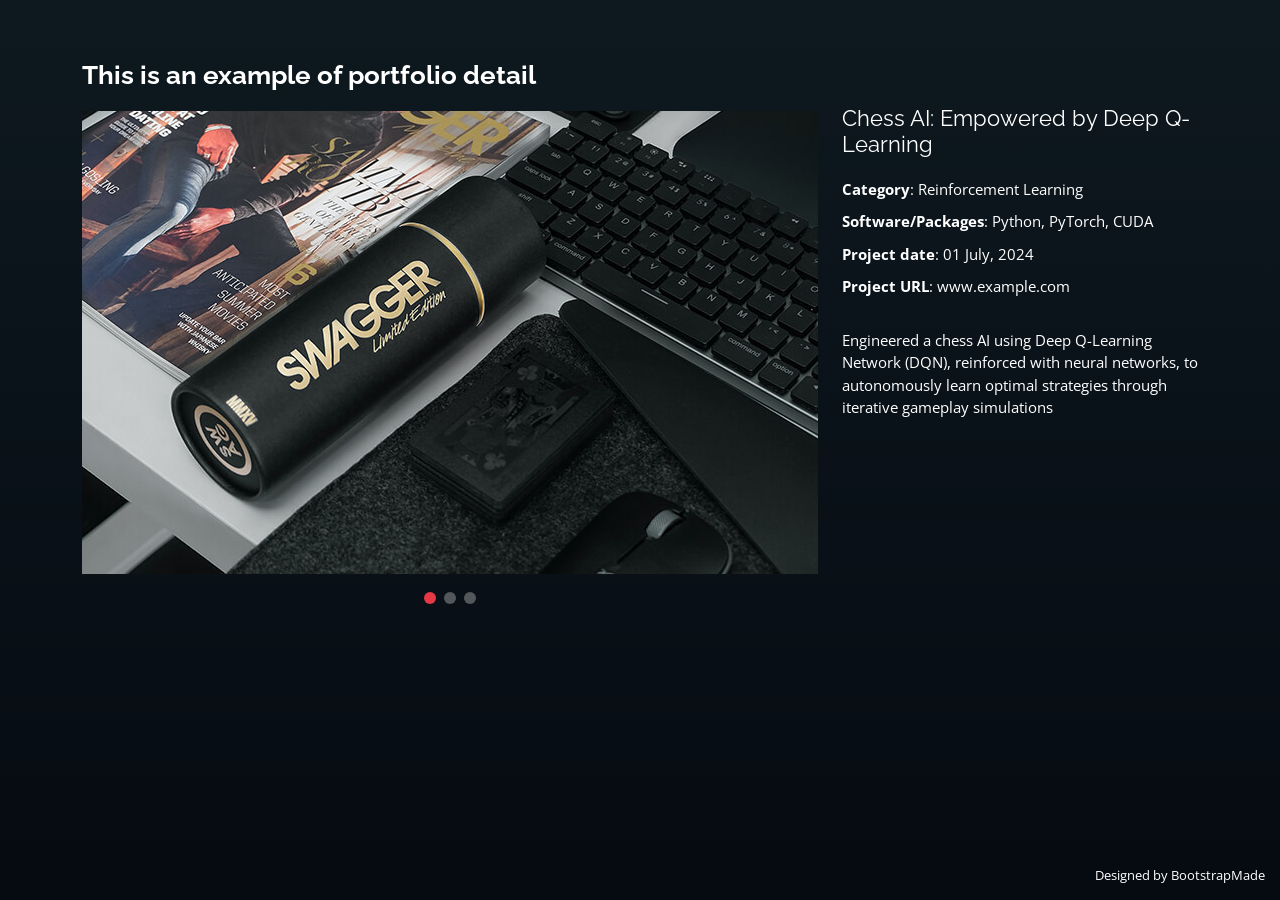
==== chess-portfolio-details.html @ 7451b136 "Portfolio Details Portfolio Details Added" ====
<!DOCTYPE html>
<html lang="en">

<head>
  <meta charset="utf-8">
  <meta content="width=device-width, initial-scale=1.0" name="viewport">

  <title>Portfolio Details - Personal Bootstrap Template</title>
  <meta content="" name="description">
  <meta content="" name="keywords">

  <!-- Favicons -->
  <link href="assets/img/favicon.png" rel="icon">
  <link href="assets/img/apple-touch-icon.png" rel="apple-touch-icon">

  <!-- Google Fonts -->
  <link href="https://fonts.googleapis.com/css?family=Open+Sans:300,300i,400,400i,600,600i,700,700i|Raleway:300,300i,400,400i,500,500i,600,600i,700,700i|Poppins:300,300i,400,400i,500,500i,600,600i,700,700i" rel="stylesheet">

  <!-- Vendor CSS Files -->
  <link href="assets/vendor/bootstrap/css/bootstrap.min.css" rel="stylesheet">
  <link href="assets/vendor/bootstrap-icons/bootstrap-icons.css" rel="stylesheet">
  <link href="assets/vendor/boxicons/css/boxicons.min.css" rel="stylesheet">
  <link href="assets/vendor/glightbox/css/glightbox.min.css" rel="stylesheet">
  <link href="assets/vendor/remixicon/remixicon.css" rel="stylesheet">
  <link href="assets/vendor/swiper/swiper-bundle.min.css" rel="stylesheet">

  <!-- Template Main CSS File -->
  <link href="assets/css/style.css" rel="stylesheet">

  <!-- =======================================================
  * Template Name: Personal
  * Template URL: https://bootstrapmade.com/personal-free-resume-bootstrap-template/
  * Updated: Mar 17 2024 with Bootstrap v5.3.3
  * Author: BootstrapMade.com
  * License: https://bootstrapmade.com/license/
  ======================================================== -->
</head>

<body>

  <main id="main">

    <!-- ======= Portfolio Details ======= -->
    <div id="portfolio-details" class="portfolio-details">
      <div class="container">

        <div class="row">

          <div class="col-lg-8">
            <h2 class="portfolio-title">This is an example of portfolio detail</h2>

            <div class="portfolio-details-slider swiper">
              <div class="swiper-wrapper align-items-center">

                <div class="swiper-slide">
                  <img src="assets/img/portfolio/portfolio-details-1.jpg" alt="">
                </div>

                <div class="swiper-slide">
                  <img src="assets/img/portfolio/portfolio-details-2.jpg" alt="">
                </div>

                <div class="swiper-slide">
                  <img src="assets/img/portfolio/portfolio-details-3.jpg" alt="">
                </div>

              </div>
              <div class="swiper-pagination"></div>
            </div>

          </div>

          <div class="col-lg-4 portfolio-info">
            <h3>Chess AI: Empowered by Deep Q-Learning</h3>
            <ul>
              <li><strong>Category</strong>: Reinforcement Learning</li>
              <li><strong>Software/Packages</strong>: Python, PyTorch, CUDA</li>
              <li><strong>Project date</strong>: 01 July, 2024</li>
              <li><strong>Project URL</strong>: <a href="#">www.example.com</a></li>
            </ul>

            <p>
              Engineered a chess AI using Deep Q-Learning Network (DQN), reinforced with neural networks, to autonomously learn optimal strategies through iterative gameplay simulations
            </p>
          </div>

        </div>

      </div>
    </div><!-- End Portfolio Details -->

  </main><!-- End #main -->

  <div class="credits">
    <!-- All the links in the footer should remain intact. -->
    <!-- You can delete the links only if you purchased the pro version. -->
    <!-- Licensing information: https://bootstrapmade.com/license/ -->
    <!-- Purchase the pro version with working PHP/AJAX contact form: https://bootstrapmade.com/personal-free-resume-bootstrap-template/ -->
    Designed by <a href="https://bootstrapmade.com/">BootstrapMade</a>
  </div>

  <!-- Vendor JS Files -->
  <script src="assets/vendor/purecounter/purecounter_vanilla.js"></script>
  <script src="assets/vendor/bootstrap/js/bootstrap.bundle.min.js"></script>
  <script src="assets/vendor/glightbox/js/glightbox.min.js"></script>
  <script src="assets/vendor/isotope-layout/isotope.pkgd.min.js"></script>
  <script src="assets/vendor/swiper/swiper-bundle.min.js"></script>
  <script src="assets/vendor/waypoints/noframework.waypoints.js"></script>
  <script src="assets/vendor/php-email-form/validate.js"></script>

  <!-- Template Main JS File -->
  <script src="assets/js/main.js"></script>

</body>

</html>
---- assets/css/style.css ----
/**
* Template Name: Personal
* Template URL: https://bootstrapmade.com/personal-free-resume-bootstrap-template/
* Updated: Mar 17 2024 with Bootstrap v5.3.3
* Author: BootstrapMade.com
* License: https://bootstrapmade.com/license/
*/

/*--------------------------------------------------------------
# General
--------------------------------------------------------------*/
body {
  font-family: "Open Sans", sans-serif;
  background-color: #1D3557;
  color: #fff;
  position: relative;
  background: transparent;
}

body::before {
  content: "";
  position: fixed;
  background: linear-gradient(to bottom, #457B9D 0%, #1D3557 100%);
  background-size: cover;
  left: 0;
  right: 0;
  top: 0;
  height: 100vh;
  z-index: -1;
}

@media (min-width: 1024px) {
  body::before {
    background-attachment: fixed;
  }
}

a {
  color: #FFFFFF;
  text-decoration: none;
}

a:hover {
  color: #E63946;
  text-decoration: none;
}

h1,
h2,
h3,
h4,
h5,
h6 {
  font-family: "Raleway", sans-serif;
}

/*--------------------------------------------------------------
# Header
--------------------------------------------------------------*/
#header {
  transition: ease-in-out 0.3s;
  position: relative;
  height: 100vh;
  display: flex;
  align-items: center;
  z-index: 997;
  overflow-y: auto;
}

#header * {
  transition: ease-in-out 0.3s;
}

#header h1 {
  font-size: 48px;
  margin: 0;
  padding: 0;
  line-height: 1;
  font-weight: 700;
  font-family: "Poppins", sans-serif;
}

#header h1 a,
#header h1 a:hover {
  color: #F1FAEE;
  line-height: 1;
  display: inline-block;
}

#header h2 {
  font-size: 24px;
  margin-top: 20px;
  color: rgba(255, 255, 255, 0.8);
}

#header h2 span {
  color: #fff;
  border-bottom: 2px solid #E63946;
  padding-bottom: 6px;
}

#header img {
  padding: 0;
  margin: 0;
}

#header .social-links {
  margin-top: 40px;
  display: flex;
}

#header .social-links a {
  font-size: 16px;
  display: flex;
  justify-content: center;
  align-items: center;
  background: rgba(148, 117, 117, 0.1);
  color: #fff;
  line-height: 1;
  margin-right: 8px;
  border-radius: 50%;
  width: 40px;
  height: 40px;
}

#header .social-links a:hover {
  background: #E63946;
}

@media (max-width: 992px) {
  #header h1 {
    font-size: 36px;
  }

  #header h2 {
    font-size: 20px;
    line-height: 30px;
  }

  #header .social-links {
    margin-top: 15px;
  }

  #header .container {
    display: flex;
    flex-direction: column;
    align-items: center;
  }
}

/* Header Top */
#header.header-top {
  height: 80px;
  position: fixed;
  left: 0;
  top: 0;
  right: 0;
  background: #1d3557;
}

#header.header-top .social-links,
#header.header-top h2 {
  display: none;
}

#header.header-top h1 {
  margin-right: auto;
  font-size: 36px;
}

#header.header-top img {
  max-height: 60px;
  margin-right: 20px !important;
}

#header.header-top .container {
  display: flex;
  align-items: center;
}

#header.header-top .navbar {
  margin: 0;
}

@media (max-width: 768px) {
  #header.header-top {
    height: 60px;
  }

  #header.header-top h1 {
    font-size: 26px;
  }
}

/*--------------------------------------------------------------
# Navigation Menu
--------------------------------------------------------------*/
/**
* Desktop Navigation 
*/
.navbar {
  padding: 0;
  margin-top: 35px;
}

.navbar ul {
  margin: 0;
  padding: 0;
  display: flex;
  list-style: none;
  align-items: center;
}

.navbar li {
  position: relative;
}

.navbar li+li {
  margin-left: 30px;
}

.navbar a,
.navbar a:focus {
  display: flex;
  align-items: center;
  justify-content: space-between;
  padding: 0;
  font-family: "Poppins", sans-serif;
  font-size: 16px;
  font-weight: 400;
  color: rgba(255, 255, 255, 0.7);
  white-space: nowrap;
  transition: 0.3s;
}

.navbar a i,
.navbar a:focus i {
  font-size: 12px;
  line-height: 0;
  margin-left: 5px;
}

.navbar a:before {
  content: "";
  position: absolute;
  width: 0;
  height: 2px;
  bottom: -4px;
  left: 0;
  background-color: #E63946;
  visibility: hidden;
  width: 0px;
  transition: all 0.3s ease-in-out 0s;
}

.navbar a:hover:before,
.navbar li:hover>a:before,
.navbar .active:before {
  visibility: visible;
  width: 25px;
}

.navbar a:hover,
.navbar .active,
.navbar .active:focus,
.navbar li:hover>a {
  color: #fff;
}

/**
* Mobile Navigation 
*/
.mobile-nav-toggle {
  color: #fff;
  font-size: 28px;
  cursor: pointer;
  display: none;
  line-height: 0;
  transition: 0.5s;
  position: fixed;
  right: 15px;
  top: 15px;
}

@media (max-width: 991px) {
  .mobile-nav-toggle {
    display: block;
  }

  .navbar ul {
    display: none;
  }
}

.navbar-mobile {
  position: fixed;
  overflow: hidden;
  top: 0;
  right: 0;
  left: 0;
  bottom: 0;
  background: rgba(0, 0, 0, 0.9);
  transition: 0.3s;
  z-index: 999;
  margin-top: 0;
}

.navbar-mobile .mobile-nav-toggle {
  position: absolute;
  top: 15px;
  right: 15px;
}

.navbar-mobile ul {
  display: block;
  position: absolute;
  top: 55px;
  right: 15px;
  bottom: 45px;
  left: 15px;
  padding: 10px 0;
  overflow-y: auto;
  transition: 0.3s;
  border: 2px solid rgba(255, 255, 255, 0.2);
}

.navbar-mobile li {
  padding: 12px 20px;
}

.navbar-mobile li+li {
  margin: 0;
}

.navbar-mobile a,
.navbar-mobile a:focus {
  font-size: 16px;
  position: relative;
}

/*--------------------------------------------------------------
# Sections General
--------------------------------------------------------------*/
section {
  overflow: hidden;
  position: absolute;
  width: 100%;
  top: 140px;
  bottom: 100%;
  opacity: 0;
  transition: ease-in-out 0.4s;
  z-index: 2;
}

section.section-show {
  top: 100px;
  bottom: auto;
  opacity: 1;
  padding-bottom: 45px;
}

section .container {
  background: #1d355766;
  padding: 30px;
}

@media (max-width: 768px) {
  section {
    top: 120px;
  }

  section.section-show {
    top: 80px;
  }
}

.section-title h2 {
  font-size: 14px;
  font-weight: 500;
  padding: 0;
  line-height: 1px;
  margin: 0 0 20px 0;
  letter-spacing: 2px;
  text-transform: uppercase;
  color: #F1FAEE;
  font-family: "Poppins", sans-serif;
}

.section-title h2::after {
  content: "";
  width: 120px;
  height: 1px;
  display: inline-block;
  background: #E63946;
  margin: 4px 10px;
}

.section-title p {
  margin: 0;
  margin: -15px 0 15px 0;
  font-size: 36px;
  font-weight: 700;
  text-transform: uppercase;
  font-family: "Poppins", sans-serif;
  color: #fff;
}

/*--------------------------------------------------------------
# About
--------------------------------------------------------------*/
.about-me .content h3 {
  font-weight: 700;
  font-size: 26px;
  color: #E63946;
}

.about-me .content ul {
  list-style: none;
  padding: 0;
}

.about-me .content ul li {
  margin-bottom: 20px;
  display: flex;
  align-items: center;
}

.about-me .content ul strong {
  margin-right: 10px;
}

.about-me .content ul i {
  font-size: 16px;
  margin-right: 5px;
  color: #E63946;
  line-height: 0;
}

.about-me .content p:last-child {
  margin-bottom: 0;
}

/*--------------------------------------------------------------
# Counts
--------------------------------------------------------------*/
.counts {
  padding: 70px 0 60px;
}

.counts .count-box {
  padding: 30px 30px 25px 30px;
  width: 100%;
  position: relative;
  text-align: center;
  background: rgba(255, 255, 255, 0.08);
}

.counts .count-box i {
  position: absolute;
  top: -25px;
  left: 50%;
  transform: translateX(-50%);
  font-size: 24px;
  background: rgba(255, 255, 255, 0.1);
  padding: 12px;
  color: #E63946;
  border-radius: 50px;
  line-height: 0;
}

.counts .count-box span {
  font-size: 36px;
  display: block;
  font-weight: 600;
  color: #fff;
}

.counts .count-box p {
  padding: 0;
  margin: 0;
  font-family: "Raleway", sans-serif;
  font-size: 14px;
}

/*--------------------------------------------------------------
# Skills
--------------------------------------------------------------*/
.skills .progress {
  height: 60px;
  display: block;
  background: none;
  border-radius: 0;
}

.skills .progress .skill {
  padding: 10px 0;
  margin: 0;
  text-transform: uppercase;
  display: block;
  font-weight: 600;
  font-family: "Poppins", sans-serif;
  color: #fff;
}

.skills .progress .skill .val {
  float: right;
  font-style: normal;
}

.skills .progress-bar-wrap {
  background: rgba(255, 255, 255, 0.2);
}

.skills .progress-bar {
  width: 1px;
  height: 10px;
  transition: 0.9s;
  background-color: #E63946;
}

/*--------------------------------------------------------------
# Interests
--------------------------------------------------------------*/
.interests .icon-box {
  display: flex;
  align-items: center;
  padding: 20px;
  background: rgba(255, 255, 255, 0.08);
  transition: ease-in-out 0.3s;
}

.interests .icon-box i {
  font-size: 32px;
  padding-right: 10px;
  line-height: 1;
}

.interests .icon-box h3 {
  font-weight: 700;
  margin: 0;
  padding: 0;
  line-height: 1;
  font-size: 16px;
  color: #fff;
}

.interests .icon-box:hover {
  background: rgba(255, 255, 255, 0.12);
}

/*--------------------------------------------------------------
# Testimonials
--------------------------------------------------------------*/
.testimonials .testimonials-carousel,
.testimonials .testimonials-slider {
  overflow: hidden;
}

.testimonials .testimonial-item {
  box-sizing: content-box;
  min-height: 320px;
}

.testimonials .testimonial-item .testimonial-img {
  width: 90px;
  border-radius: 50%;
  margin: -40px 0 0 40px;
  position: relative;
  z-index: 2;
  border: 6px solid rgba(255, 255, 255, 0.12);
}

.testimonials .testimonial-item h3 {
  font-size: 18px;
  font-weight: bold;
  margin: 10px 0 5px 45px;
  color: #fff;
}

.testimonials .testimonial-item h4 {
  font-size: 14px;
  color: #999;
  margin: 0 0 0 45px;
}

.testimonials .testimonial-item .quote-icon-left,
.testimonials .testimonial-item .quote-icon-right {
  color: rgba(255, 255, 255, 0.25);
  font-size: 26px;
}

.testimonials .testimonial-item .quote-icon-left {
  display: inline-block;
  left: -5px;
  position: relative;
}

.testimonials .testimonial-item .quote-icon-right {
  display: inline-block;
  right: -5px;
  position: relative;
  top: 10px;
}

.testimonials .testimonial-item p {
  font-style: italic;
  margin: 0 15px 0 15px;
  padding: 20px 20px 60px 20px;
  background: rgba(255, 255, 255, 0.1);
  position: relative;
  border-radius: 6px;
  position: relative;
  z-index: 1;
}

.testimonials .swiper-pagination {
  margin-top: 20px;
  position: relative;
}

.testimonials .swiper-pagination .swiper-pagination-bullet {
  width: 12px;
  height: 12px;
  opacity: 1;
  background-color: rgba(255, 255, 255, 0.3);
}

.testimonials .swiper-pagination .swiper-pagination-bullet-active {
  background-color: #E63946;
}

/*--------------------------------------------------------------
# Education
--------------------------------------------------------------*/
.education .education-title {
  font-size: 26px;
  font-weight: 700;
  margin-top: 20px;
  margin-bottom: 20px;
  color: #fff;
}

.education .institution-logo {
  width: 150px;
  height: 150px;
  margin-right: 15px;
  display: inline-block;
  vertical-align: top;
}

.education .institution-logo img {
  max-width: 100%;
  max-height: 100%;
}

.education .education-item {
  padding: 0 0 20px 20px; /* Adjust left padding to accommodate the icon */
  margin-top: -2px;
  border-left: 2px solid rgba(255, 255, 255, 0.2);
  position: relative;
}

.education .education-item h4 {
  line-height: 18px;
  font-size: 18px;
  font-weight: 600;
  text-transform: uppercase;
  font-family: "Poppins", sans-serif;
  /* color: #E63946; */
  margin-bottom: 10px;
}

.education .education-item h5 {
  font-size: 16px;
  background: rgba(255, 255, 255, 0.15);
  padding: 5px 15px;
  display: inline-block;
  font-weight: 600;
  margin-bottom: 10px;
}

.education .education-item ul {
  padding-left: 20px;
}

/* .education .education-item ul li {
  padding-bottom: 10px;
} */

.education .education-item:last-child {
  padding-bottom: 0;
}

.education .education-item::before {
  content: "";
  position: absolute;
  width: 16px;
  height: 16px;
  border-radius: 50px;
  left: -9px;
  top: 0;
  background: #E63946;
  border: 2px solid #E63946;
}

.education .education-item:nth-child(1)::after {
  content: "";
  position: absolute;
  width: 150px; /* Adjust size for specific icon */
  height: 150px; /* Adjust size for specific icon */
  background-image: url('../img/asu.png'); /* Path to your specific icon */
  background-size: contain;
  background-repeat: no-repeat;
  left: -180px; /* Adjust positioning for the icon */
  top: 50%; /* Center vertically */
  transform: translateY(-50%);
}

.education .education-item:nth-child(2)::after {
  content: "";
  position: absolute;
  width: 150px; /* Adjust size for specific icon */
  height: 150px; /* Adjust size for specific icon */
  background-image: url('../img/giki.png'); /* Path to your specific icon */
  background-size: contain;
  background-repeat: no-repeat;
  left: -180px; /* Adjust positioning for the icon */
  top: 50%; /* Center vertically */
  transform: translateY(-50%);
}

.education .education-item::before,
.education .education-item::after {
  z-index: 1; /* Ensure icons are above border-left */
}

.education-section {
  max-width: 1000px;
  margin-left: 190px;
}

/*--------------------------------------------------------------
# Experience
--------------------------------------------------------------*/
.experience .experience-title {
  font-size: 26px;
  font-weight: 700;
  margin-top: 20px;
  margin-bottom: 20px;
  color: #fff;
}

.experience .institution-logo {
  width: 150px;
  height: 150px;
  margin-right: 15px;
  display: inline-block;
  vertical-align: top;
}

.experience .institution-logo img {
  max-width: 100%;
  max-height: 100%;
}

.experience .experience-item {
  padding: 0 0 20px 20px; /* Adjust left padding to accommodate the icon */
  margin-top: -2px;
  border-left: 2px solid rgba(255, 255, 255, 0.2);
  position: relative;
}

.experience .experience-item h4 {
  line-height: 18px;
  font-size: 18px;
  font-weight: 600;
  text-transform: uppercase;
  font-family: "Poppins", sans-serif;
  /* color: #E63946; */
  margin-bottom: 10px;
}

.experience .experience-item h5 {
  font-size: 16px;
  background: rgba(255, 255, 255, 0.15);
  padding: 5px 15px;
  display: inline-block;
  font-weight: 600;
  margin-bottom: 10px;
}

.experience .experience-item ul {
  padding-left: 20px;
}

/* .experience .experience-item ul li {
  padding-bottom: 10px;
} */

.experience .experience-item:last-child {
  padding-bottom: 0;
}

.experience .experience-item::before {
  content: "";
  position: absolute;
  width: 16px;
  height: 16px;
  border-radius: 50px;
  left: -9px;
  top: 0;
  background: #E63946;
  border: 2px solid #E63946;
}

.experience .experience-item:nth-child(1)::after {
  content: "";
  position: absolute;
  width: 150px; /* Adjust size for specific icon */
  height: 150px; /* Adjust size for specific icon */
  background-image: url('../img/asu.png'); /* Path to your specific icon */
  background-size: contain;
  background-repeat: no-repeat;
  left: -180px; /* Adjust positioning for the icon */
  top: 50%; /* Center vertically */
  transform: translateY(-50%);
}

.experience .experience-item:nth-child(2)::after {
  content: "";
  position: absolute;
  width: 150px; /* Adjust size for specific icon */
  height: 150px; /* Adjust size for specific icon */
  background-image: url('../img/giki.png'); /* Path to your specific icon */
  background-size: contain;
  background-repeat: no-repeat;
  left: -180px; /* Adjust positioning for the icon */
  top: 50%; /* Center vertically */
  transform: translateY(-50%);
}

.experience .experience-item::before,
.experience .experience-item::after {
  z-index: 1; /* Ensure icons are above border-left */
}

.experience-section {
  max-width: 1000px;
  margin-left: 190px;
}

/*--------------------------------------------------------------
# Services
--------------------------------------------------------------*/
.skills .section-title {
  text-align: center;
  margin-bottom: 40px;
}

.skills .skills-section {
  display: grid;
  grid-template-columns: repeat(3, 1fr);
  gap: 20px;
}

.skills .skills-column {
  background: rgba(204, 204, 204, 0.1);
  padding: 20px;
  border-radius: 10px;
  transition: all ease-in-out 0.3s;
  text-align: center;
}

.skills .skills-column h3 {
  font-size: 24px;
  font-weight: 700;
  margin-bottom: 20px;
  color: #FFFFFF;
}

.skills .skills-column ul {
  list-style: none;
  padding: 0;
}

.skills .skills-column ul li {
  font-size: 16px;
  line-height: 24px;
  margin-bottom: 10px;
  color: #fff;
  transition: color 0.3s ease;
}

.skills .skills-column ul li:hover {
  color: #FFFFFF;
}
/*--------------------------------------------------------------
# Portfolio
--------------------------------------------------------------*/
.portfolio .portfolio-item {
  margin-bottom: 30px;
}

.portfolio #portfolio-flters {
  padding: 0;
  margin: 0 auto 15px auto;
  list-style: none;
  text-align: center;
  border-radius: 50px;
  padding: 2px 15px;
}

.portfolio #portfolio-flters li {
  cursor: pointer;
  display: inline-block;
  padding: 8px 16px 10px 16px;
  font-size: 14px;
  font-weight: 600;
  line-height: 1;
  text-transform: uppercase;
  color: #fff;
  background: rgba(255, 255, 255, 0.1);
  margin: 0 3px 10px 3px;
  transition: all 0.3s ease-in-out;
  border-radius: 4px;
}

.portfolio #portfolio-flters li:hover,
.portfolio #portfolio-flters li.filter-active {
  background: #E63946;
}

.portfolio #portfolio-flters li:last-child {
  margin-right: 0;
}

.portfolio .portfolio-wrap {
  transition: 0.3s;
  position: relative;
  overflow: hidden;
  z-index: 1;
  background: rgba(0, 0, 0, 0.6);
}

.portfolio .portfolio-wrap::before {
  content: "";
  background: rgba(0, 0, 0, 0.6);
  position: absolute;
  left: 30px;
  right: 30px;
  top: 30px;
  bottom: 30px;
  transition: all ease-in-out 0.3s;
  z-index: 2;
  opacity: 0;
}

.portfolio .portfolio-wrap .portfolio-info {
  opacity: 0;
  position: absolute;
  top: 0;
  left: 0;
  right: 0;
  bottom: 0;
  text-align: center;
  z-index: 3;
  transition: all ease-in-out 0.3s;
  display: flex;
  flex-direction: column;
  justify-content: center;
  align-items: center;
}

.portfolio .portfolio-wrap .portfolio-info::before {
  display: block;
  content: "";
  width: 48px;
  height: 48px;
  position: absolute;
  top: 35px;
  left: 35px;
  border-top: 3px solid #fff;
  border-left: 3px solid #fff;
  transition: all 0.5s ease 0s;
  z-index: 9994;
}

.portfolio .portfolio-wrap .portfolio-info::after {
  display: block;
  content: "";
  width: 48px;
  height: 48px;
  position: absolute;
  bottom: 35px;
  right: 35px;
  border-bottom: 3px solid #fff;
  border-right: 3px solid #fff;
  transition: all 0.5s ease 0s;
  z-index: 9994;
}

.portfolio .portfolio-wrap .portfolio-info h4 {
  font-size: 20px;
  color: #fff;
  font-weight: 600;
}

.portfolio .portfolio-wrap .portfolio-info p {
  color: #ffffff;
  font-size: 14px;
  text-transform: uppercase;
  padding: 0;
  margin: 0;
}

.portfolio .portfolio-wrap .portfolio-links {
  text-align: center;
  z-index: 4;
}

.portfolio .portfolio-wrap .portfolio-links a {
  color: #fff;
  margin: 0 2px;
  font-size: 28px;
  display: inline-block;
  transition: 0.3s;
}

.portfolio .portfolio-wrap .portfolio-links a:hover {
  color: #63eda3;
}

.portfolio .portfolio-wrap:hover::before {
  top: 0;
  left: 0;
  right: 0;
  bottom: 0;
  opacity: 1;
}

.portfolio .portfolio-wrap:hover .portfolio-info {
  opacity: 1;
}

.portfolio .portfolio-wrap:hover .portfolio-info::before {
  top: 15px;
  left: 15px;
}

.portfolio .portfolio-wrap:hover .portfolio-info::after {
  bottom: 15px;
  right: 15px;
}

/*--------------------------------------------------------------
# Portfolio Details
--------------------------------------------------------------*/
.portfolio-details {
  padding-top: 40px;
  background: rgba(0, 0, 0, 0.8);
  position: fixed;
  left: 0;
  right: 0;
  top: 0;
  bottom: 0;
  overflow-y: auto;
}

.portfolio-details .container {
  padding-top: 20px;
  padding-bottom: 40px;
}

.portfolio-details .portfolio-title {
  font-size: 26px;
  font-weight: 700;
  margin-bottom: 20px;
}

.portfolio-details .portfolio-info {
  padding-top: 45px;
}

.portfolio-details .portfolio-info h3 {
  font-size: 22px;
  font-weight: 400;
  margin-bottom: 20px;
}

.portfolio-details .portfolio-info ul {
  list-style: none;
  padding: 0;
  font-size: 15px;
}

.portfolio-details .portfolio-info ul li+li {
  margin-top: 10px;
}

.portfolio-details .portfolio-info p {
  font-size: 15px;
  padding: 15px 0 0 0;
}

@media (max-width: 992px) {
  .portfolio-details .portfolio-info {
    padding-top: 20px;
  }
}

.portfolio-details .swiper-pagination {
  margin-top: 20px;
  position: relative;
}

.portfolio-details .swiper-pagination .swiper-pagination-bullet {
  width: 12px;
  height: 12px;
  opacity: 1;
  background-color: rgba(255, 255, 255, 0.3);
}

.portfolio-details .swiper-pagination .swiper-pagination-bullet-active {
  background-color: #E63946;
}

/*--------------------------------------------------------------
# Contact
--------------------------------------------------------------*/
.contact .info-box {
  color: #444444;
  padding: 20px;
  width: 100%;
  background: rgba(255, 255, 255, 0.08);
}

.contact .info-box i.bx {
  font-size: 24px;
  color: #E63946;
  border-radius: 50%;
  padding: 14px;
  float: left;
  background: rgba(255, 255, 255, 0.1);
}

.contact .info-box h3 {
  font-size: 20px;
  color: rgba(255, 255, 255, 0.5);
  font-weight: 700;
  margin: 10px 0 8px 68px;
}

.contact .info-box p {
  padding: 0;
  color: #fff;
  line-height: 24px;
  font-size: 14px;
  margin: 0 0 0 68px;
}

.contact .info-box .social-links {
  margin: 5px 0 0 68px;
  display: flex;
}

.contact .info-box .social-links a {
  font-size: 18px;
  display: inline-block;
  color: #fff;
  line-height: 1;
  margin-right: 12px;
  transition: 0.3s;
}

.contact .info-box .social-links a:hover {
  color: #E63946;
}

.contact .php-email-form {
  padding: 30px;
  background: rgba(255, 255, 255, 0.08);
}

.contact .php-email-form .error-message {
  display: none;
  background: rgba(255, 255, 255, 0.08);
  background: #ed3c0d;
  text-align: left;
  padding: 15px;
  font-weight: 600;
}

.contact .php-email-form .error-message br+br {
  margin-top: 25px;
}

.contact .php-email-form .sent-message {
  display: none;
  background: rgba(255, 255, 255, 0.08);
  background: #E63946;
  text-align: center;
  padding: 15px;
  font-weight: 600;
}

.contact .php-email-form .loading {
  display: none;
  background: rgba(255, 255, 255, 0.08);
  text-align: center;
  padding: 15px;
}

.contact .php-email-form .loading:before {
  content: "";
  display: inline-block;
  border-radius: 50%;
  width: 24px;
  height: 24px;
  margin: 0 10px -6px 0;
  border: 3px solid #E63946;
  border-top-color: #eee;
  animation: animate-loading 1s linear infinite;
}

.contact .php-email-form input,
.contact .php-email-form textarea {
  border-radius: 0;
  box-shadow: none;
  font-size: 14px;
  background: rgba(255, 255, 255, 0.08);
  border: 0;
  transition: 0.3s;
  color: #fff;
}

.contact .php-email-form input:focus,
.contact .php-email-form textarea:focus {
  background-color: rgba(255, 255, 255, 0.11);
}

.contact .php-email-form input::-moz-placeholder,
.contact .php-email-form textarea::-moz-placeholder {
  color: rgba(255, 255, 255, 0.3);
  opacity: 1;
}

.contact .php-email-form input::placeholder,
.contact .php-email-form textarea::placeholder {
  color: rgba(255, 255, 255, 0.3);
  opacity: 1;
}

.contact .php-email-form input {
  padding: 10px 15px;
}

.contact .php-email-form textarea {
  padding: 12px 15px;
}

.contact .php-email-form button[type=submit] {
  background: #E63946;
  border: 0;
  padding: 10px 30px;
  color: #fff;
  transition: 0.4s;
  border-radius: 4px;
}

.contact .php-email-form button[type=submit]:hover {
  background: #15bb62;
}

@keyframes animate-loading {
  0% {
    transform: rotate(0deg);
  }

  100% {
    transform: rotate(360deg);
  }
}

/*--------------------------------------------------------------
# Credits
--------------------------------------------------------------*/
.credits {
  position: fixed;
  right: 0;
  left: 0;
  bottom: 0;
  padding: 15px;
  text-align: right;
  font-size: 13px;
  color: #fff;
  z-index: 999999;
}

@media (max-width: 992px) {
  .credits {
    text-align: center;
    padding: 10px;
    background: rgba(0, 0, 0, 0.8);
  }
}

.credits a {
  color: #FFFFFF;
  transition: 0.3s;
}

.credits a:hover {
  color: #fff;
}
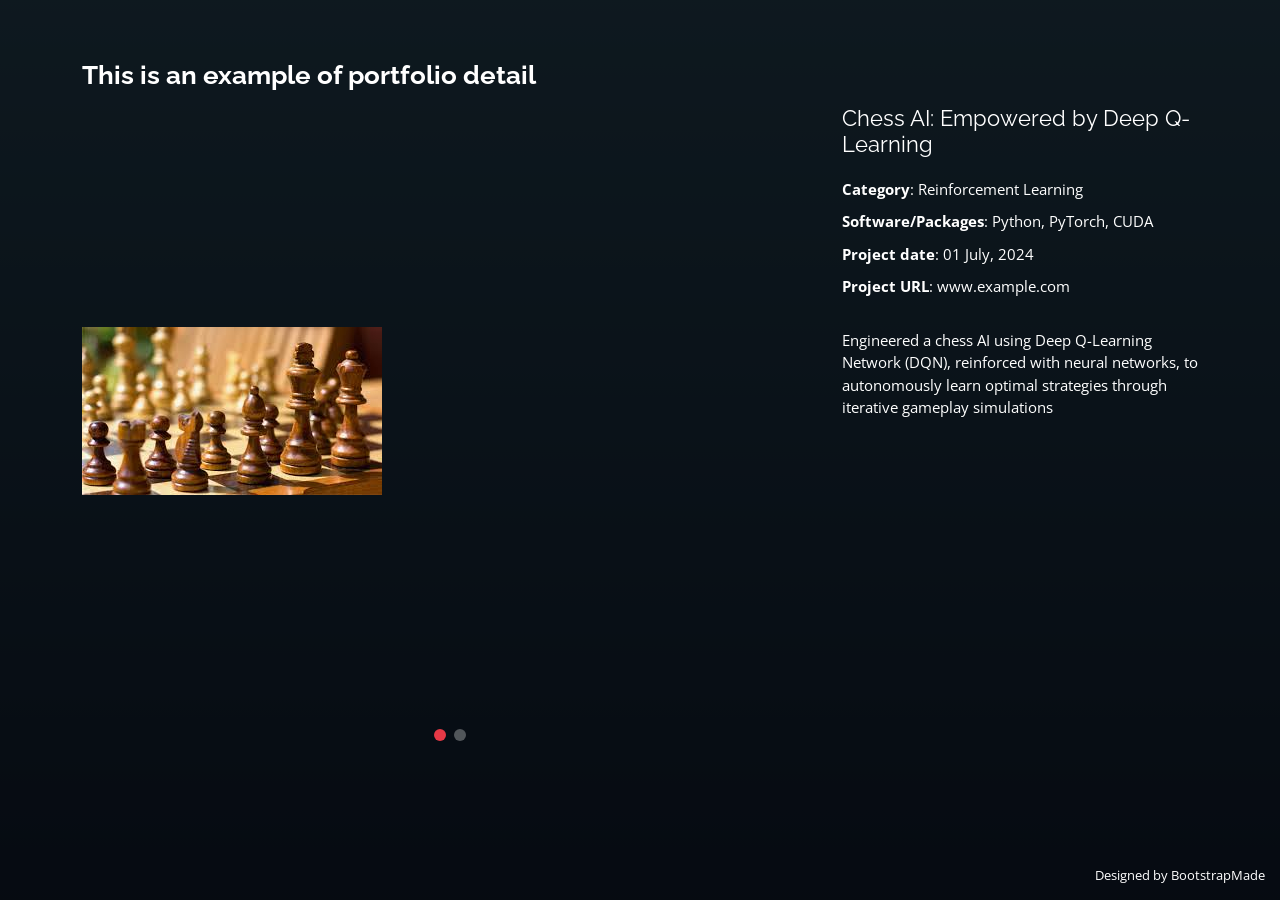
==== commit e2660b04: "New Changes 1. Updated Logo 2. Added new content  Published on tahamahmood.com domain" ====
--- a/chess-portfolio-details.html
+++ b/chess-portfolio-details.html
@@ -53,15 +53,11 @@
               <div class="swiper-wrapper align-items-center">
 
                 <div class="swiper-slide">
-                  <img src="assets/img/portfolio/portfolio-details-1.jpg" alt="">
+                  <img src="assets\img\portfolio\chess-match.jpeg" alt="">
                 </div>
 
                 <div class="swiper-slide">
-                  <img src="assets/img/portfolio/portfolio-details-2.jpg" alt="">
-                </div>
-
-                <div class="swiper-slide">
-                  <img src="assets/img/portfolio/portfolio-details-3.jpg" alt="">
+                  <img src="assets\img\portfolio\dqn-neutral-network.jpg" alt="">
                 </div>
 
               </div>
--- a/assets/css/style.css
+++ b/assets/css/style.css
@@ -729,6 +729,45 @@
   transform: translateY(-50%);
 }
 
+.education .education-item:nth-child(3)::after {
+  content: "";
+  position: absolute;
+  width: 150px; /* Adjust size for specific icon */
+  height: 150px; /* Adjust size for specific icon */
+  background-image: url('../img/nvidia.png'); /* Path to your specific icon */
+  background-size: contain;
+  background-repeat: no-repeat;
+  left: -180px; /* Adjust positioning for the icon */
+  top: 50%; /* Center vertically */
+  transform: translateY(-50%);
+}
+
+.education .education-item:nth-child(4)::after {
+  content: "";
+  position: absolute;
+  width: 150px; /* Adjust size for specific icon */
+  height: 150px; /* Adjust size for specific icon */
+  background-image: url('../img/ibm.png'); /* Path to your specific icon */
+  background-size: contain;
+  background-repeat: no-repeat;
+  left: -180px; /* Adjust positioning for the icon */
+  top: 50%; /* Center vertically */
+  transform: translateY(-50%);
+}
+
+.education .education-item:nth-child(5)::after {
+  content: "";
+  position: absolute;
+  width: 150px; /* Adjust size for specific icon */
+  height: 150px; /* Adjust size for specific icon */
+  background-image: url('../img/google.jpg'); /* Path to your specific icon */
+  background-size: contain;
+  background-repeat: no-repeat;
+  left: -180px; /* Adjust positioning for the icon */
+  top: 50%; /* Center vertically */
+  transform: translateY(-50%);
+}
+
 .education .education-item::before,
 .education .education-item::after {
   z-index: 1; /* Ensure icons are above border-left */
@@ -737,6 +776,115 @@
 .education-section {
   max-width: 1000px;
   margin-left: 190px;
+}
+
+/* Certifications */
+
+.education .certification-item {
+  padding: 0 0 20px 20px; /* Adjust left padding to accommodate the icon */
+  margin-top: -2px;
+  border-left: 2px solid rgba(255, 255, 255, 0.2);
+  position: relative;
+}
+
+.education .certification-item h4 {
+  line-height: 18px;
+  font-size: 18px;
+  font-weight: 600;
+  text-transform: uppercase;
+  font-family: "Poppins", sans-serif;
+  /* color: #E63946; */
+  margin-bottom: 10px;
+}
+
+.education .certification-item h5 {
+  font-size: 16px;
+  background: rgba(255, 255, 255, 0.15);
+  padding: 5px 15px;
+  display: inline-block;
+  font-weight: 600;
+  margin-bottom: 10px;
+}
+
+.education .certification-item ul {
+  padding-left: 20px;
+}
+
+/* .education .education-item ul li {
+  padding-bottom: 10px;
+} */
+
+.education .certification-item:last-child {
+  padding-bottom: 0;
+}
+
+.education .certification-item::before {
+  content: "";
+  position: absolute;
+  width: 16px;
+  height: 16px;
+  border-radius: 50px;
+  left: -9px;
+  top: 0;
+  background: #E63946;
+  border: 2px solid #E63946;
+}
+
+.education .certification-item:nth-child(1)::after {
+  content: "";
+  position: absolute;
+  width: 150px; /* Adjust size for specific icon */
+  height: 150px; /* Adjust size for specific icon */
+  background-image: url('../img/nvidia.png'); /* Path to your specific icon */
+  background-size: contain;
+  background-repeat: no-repeat;
+  left: -180px; /* Adjust positioning for the icon */
+  top: 50%; /* Center vertically */
+  transform: translateY(-50%);
+}
+
+.education .certification-item:nth-child(2)::after {
+  content: "";
+  position: absolute;
+  width: 150px; /* Adjust size for specific icon */
+  height: 150px; /* Adjust size for specific icon */
+  background-image: url('../img/ibm.png'); /* Path to your specific icon */
+  background-size: contain;
+  background-repeat: no-repeat;
+  left: -180px; /* Adjust positioning for the icon */
+  top: 50%; /* Center vertically */
+  transform: translateY(-50%);
+}
+
+.education .certification-item:nth-child(3)::after {
+  content: "";
+  position: absolute;
+  width: 150px; /* Adjust size for specific icon */
+  height: 150px; /* Adjust size for specific icon */
+  background-image: url('../img/google.png'); /* Path to your specific icon */
+  background-size: contain;
+  background-repeat: no-repeat;
+  left: -180px; /* Adjust positioning for the icon */
+  top: 50%; /* Center vertically */
+  transform: translateY(-50%);
+}
+
+.education .certification-item:nth-child(4)::after {
+  content: "";
+  position: absolute;
+  width: 150px; /* Adjust size for specific icon */
+  height: 150px; /* Adjust size for specific icon */
+  background-image: url('../img/stanford.png'); /* Path to your specific icon */
+  background-size: contain;
+  background-repeat: no-repeat;
+  left: -180px; /* Adjust positioning for the icon */
+  top: 50%; /* Center vertically */
+  transform: translateY(-50%);
+}
+
+.education .certification-item::before,
+.education .certification-item::after {
+  z-index: 1; /* Ensure icons are above border-left */
 }
 
 /*--------------------------------------------------------------
@@ -818,7 +966,7 @@
   position: absolute;
   width: 150px; /* Adjust size for specific icon */
   height: 150px; /* Adjust size for specific icon */
-  background-image: url('../img/asu.png'); /* Path to your specific icon */
+  background-image: url('../img/nvidia.png'); /* Path to your specific icon */
   background-size: contain;
   background-repeat: no-repeat;
   left: -180px; /* Adjust positioning for the icon */
@@ -831,7 +979,20 @@
   position: absolute;
   width: 150px; /* Adjust size for specific icon */
   height: 150px; /* Adjust size for specific icon */
-  background-image: url('../img/giki.png'); /* Path to your specific icon */
+  background-image: url('../img/daraz.png'); /* Path to your specific icon */
+  background-size: contain;
+  background-repeat: no-repeat;
+  left: -180px; /* Adjust positioning for the icon */
+  top: 50%; /* Center vertically */
+  transform: translateY(-50%);
+}
+
+.experience .experience-item:nth-child(3)::after {
+  content: "";
+  position: absolute;
+  width: 150px; /* Adjust size for specific icon */
+  height: 150px; /* Adjust size for specific icon */
+  background-image: url('../img/daraz.png'); /* Path to your specific icon */
   background-size: contain;
   background-repeat: no-repeat;
   left: -180px; /* Adjust positioning for the icon */
@@ -969,6 +1130,8 @@
   flex-direction: column;
   justify-content: center;
   align-items: center;
+  padding-left: 25px;
+  padding-right: 25px;
 }
 
 .portfolio .portfolio-wrap .portfolio-info::before {
